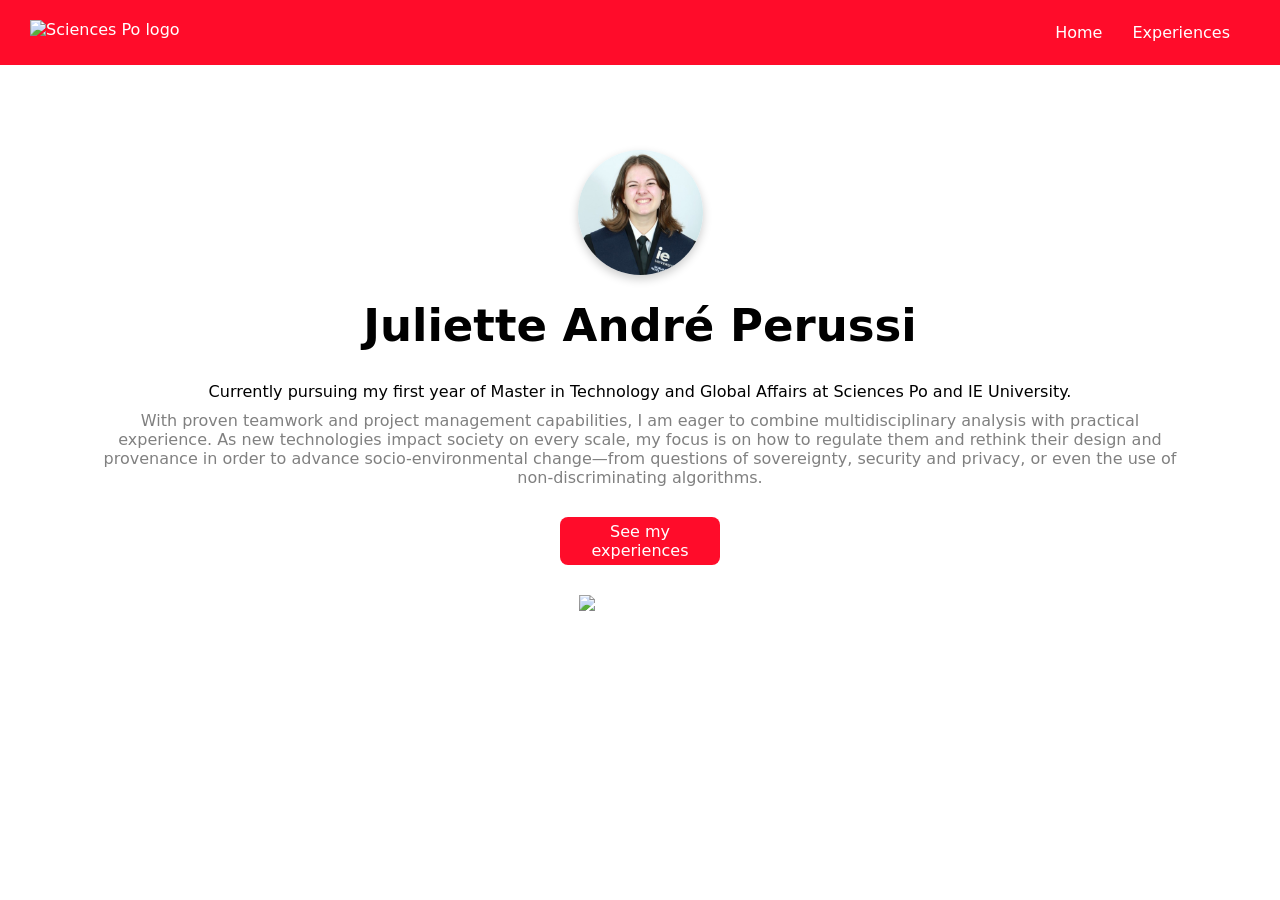
==== index.html @ ef9a3fbc "Add files via upload" ====
<!DOCTYPE html>
<html lang="en">
  <head>
    <meta charset="utf-8" />
    <title>Portfolio | Juliette André Perussi</title>
    <link rel="stylesheet" href="/style.css" />
  </head>
  <body class="home">
    <div>
      <header class="header-fixe">
        <div class="container">
          <img src="Mask group.png" alt="Sciences Po logo" class="logo" />
            <nav>
                <ul>
                    <li><a href=index.html>Home</a></li>
                    <li><a href=exp.html>Experiences</a></li>
                </ul>
            </nav>
        </div>
    </header>
    <main style="margin-top: 150px; margin-bottom: 150px;margin-left: 100px; margin-right: 100px;">
    <img src="CV grad pic.jpg" alt="Photo de profil" class="photo-profil">
    <div>
      <h1 class="name">Juliette André Perussi</h1>
      <p class="subtitle">
        Currently pursuing my first year of Master in Technology and Global
        Affairs at Sciences Po and IE University.
      </p>
      <p class="description">
        With proven teamwork and project management capabilities, I am eager to
        combine multidisciplinary analysis with practical experience. As new
        technologies impact society on every scale, my focus is on how to
        regulate them and rethink their design and provenance in order to
        advance socio-environmental change—from questions of sovereignty,
        security and privacy, or even the use of non-discriminating algorithms.
      </p>
    </div>
    <div class=button1 style="margin-top:10px">
      <a href="exp.html">See my experiences</a>
    </div>
    <div style="margin-top: 10px;" class=button2>
    <a href="https://www.linkedin.com/in/juliette-andre-perussi" C'est très simple ! Ajoute l'attribut target="_blank" rel="noopener noreferrer" class="linkedin-link">
      <img src="Subtract.png" alt="LinkedIn icon" class="linkedin-icon">
  </a>
</div>
  </body>
</html>
---- style.css ----
body {
  font-family: system-ui, -apple-system, BlinkMacSystemFont, "Segoe UI", Roboto,
    Oxygen, Ubuntu, Cantarell, "Open Sans", "Helvetica Neue", sans-serif;
  background-color: #fff;
  font-size: 16px;
}

* {
  margin: 0;
  padding: 0;
}

.header-fixe {
  position: fixed;
  top: 0;
  left: 0;
  width: 100%;
  background-color: #ff0c2a;
  color: #fff;
  z-index: 1000; /* Pour qu'il reste au-dessus du contenu */
  padding: 20px 0;
}

div {
  margin-top: 20px;
  margin-bottom: 20px;
}

h2 {
  font-size: 24px;
  font-weight: bold;
}

h3 {
  font-size: 16px;
  font-weight: bolder;
}

h4 {
  font-weight: normal;
  color: #ff0c2a;
}

.details {
  font-weight: lighter;
  margin-left: 20px;
}

.details2 {
  font-weight: lighter;
}

.divider {
  border: none;
  border-top: 2px solid #e0e0e0;
  margin: 10px 0;
  margin-left: auto;
  margin-right: auto;
  margin-top: 20px;
  margin-bottom: 20px;
}

.container {
  max-width: 1200px;
  margin: 0 auto;
  margin-left: 20px;
  margin-right: 20px;
  padding: 0 10px;
  display: flex;
  justify-content: space-between;
  align-items: center;
}

nav ul {
  display: flex;
  list-style: none;
  gap: 30px;
}

nav a {
  text-decoration: none;
  font-weight: 500;
  color: #fff;
}

.logo {
  width: auto;
  height: 25px;
}

nav a:hover {
  text-decoration: underline;
}

.home {
  text-align: center;
  font-weight: normal;
}

.photo-profil {
  width: 125px; /* Taille que tu veux */
  height: 125px; /* Même taille que width pour un cercle parfait */
  border-radius: 50%; /* Transforme en cercle */
  object-fit: cover; /* Recadre bien l'image */
  box-shadow: 0 4px 10px rgba(0, 0, 0, 0.2); /* Optionnel : ombre */
}

.name {
  font-size: 45px;
  font-weight: bolder;
}

.subtitle {
  margin-top: 30px;
}

.description {
  font-weight: lighter;
  color: gray;
  margin-top: 10px;
}

.button1 {
  color: #fff;
  font-weight: normal;
  background-color: #ff0c2a;
  text-decoration: none;
  padding: 5px;
  max-width: 150px;
  text-align: center;
  border-radius: 8px;
  display: inline-block;
}

a {
  color: #fff;
  text-decoration: none;
}

.button1:hover,
.button2:hover {
  transform: scale(1.1); /* Agrandit au survol */
}

.linkedin-link {
  display: inline-block;
  transition: transform 0.3s;
}

.linkedin-link:hover {
  transform: scale(1.1); /* Agrandit au survol */
}

.linkedin-icon {
  width: 30px;
  height: auto;
}
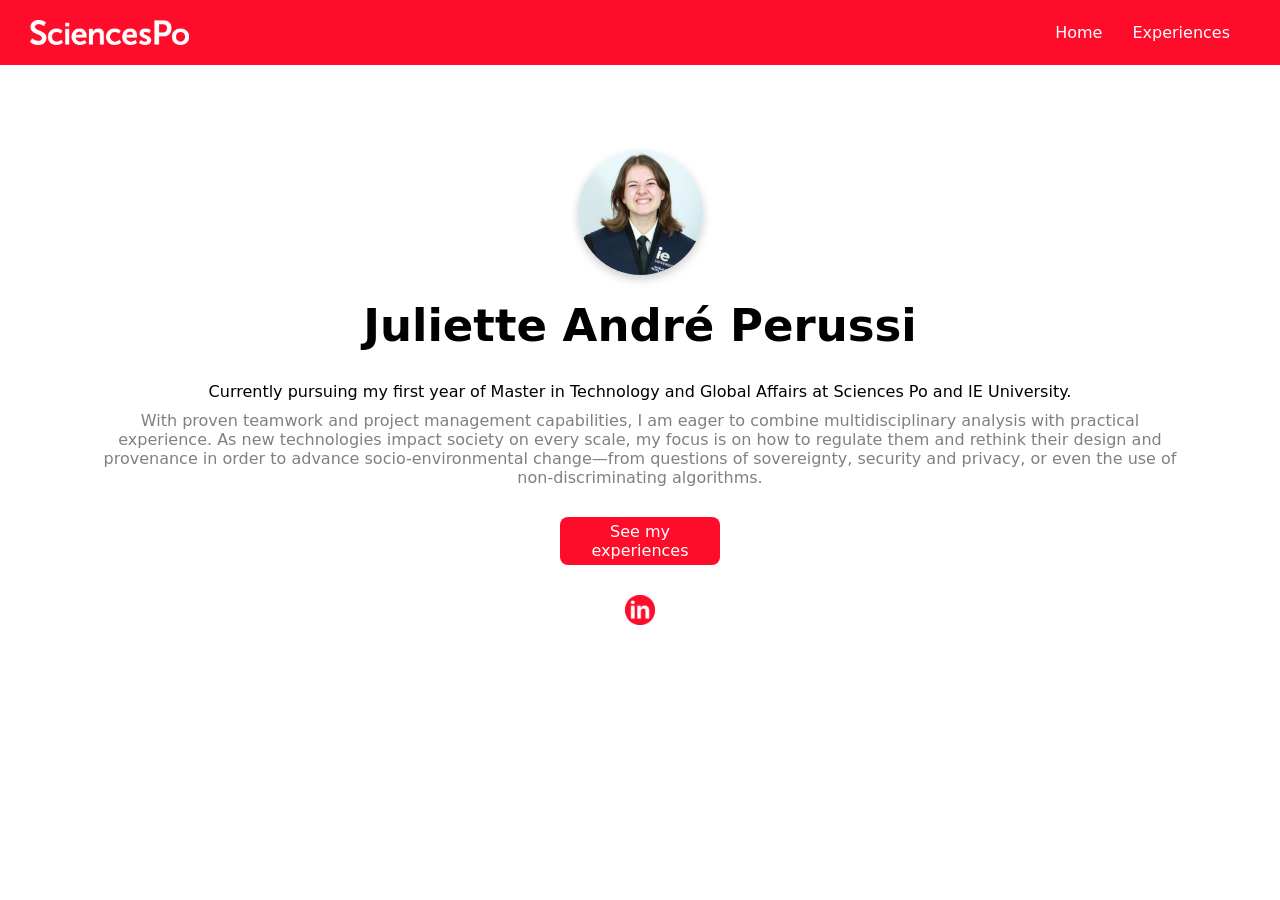
==== commit 9cb74187: "Update index.html" ====
--- a/index.html
+++ b/index.html
@@ -3,13 +3,13 @@
   <head>
     <meta charset="utf-8" />
     <title>Portfolio | Juliette André Perussi</title>
-    <link rel="stylesheet" href="/style.css" />
+    <link rel="stylesheet" href="style.css" />
   </head>
   <body class="home">
     <div>
       <header class="header-fixe">
         <div class="container">
-          <img src="Mask group.png" alt="Sciences Po logo" class="logo" />
+          <img src="Mask group (1).png" alt="Sciences Po logo" class="logo" />
             <nav>
                 <ul>
                     <li><a href=index.html>Home</a></li>
@@ -40,7 +40,7 @@
     </div>
     <div style="margin-top: 10px;" class=button2>
     <a href="https://www.linkedin.com/in/juliette-andre-perussi" C'est très simple ! Ajoute l'attribut target="_blank" rel="noopener noreferrer" class="linkedin-link">
-      <img src="Subtract.png" alt="LinkedIn icon" class="linkedin-icon">
+      <img src="Subtract (1).png" alt="LinkedIn icon" class="linkedin-icon">
   </a>
 </div>
   </body>
